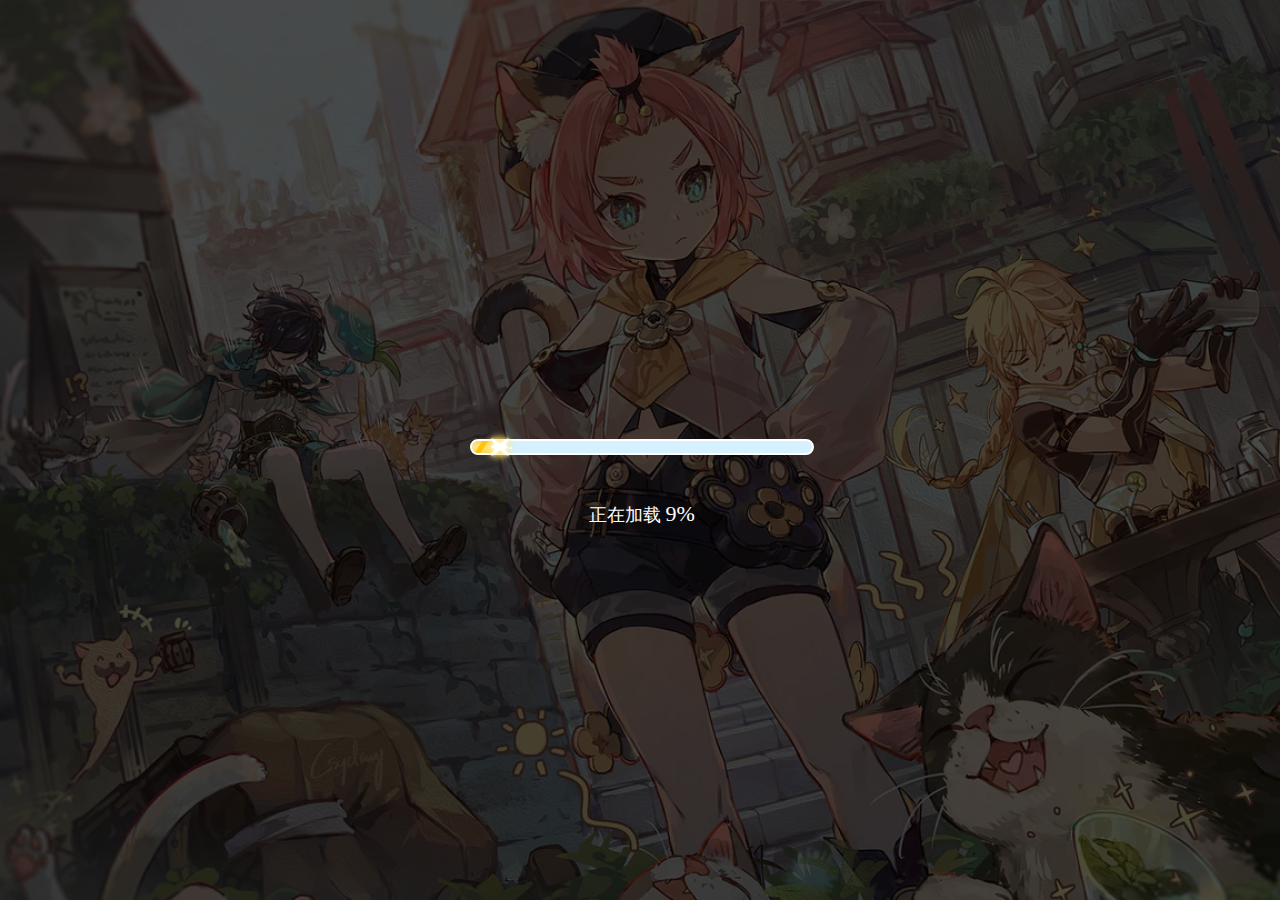
==== swf-games/commando-assault/index.html @ 3fae7e8c "feat: 更新了部分文章" ====
<html>
<head>
    <style>
        body{
            margin: 0;
            padding: 0;
        }
        #loading{
            width: 100%;
            height: 100%;
            position: fixed;
            background: #000;
            z-index: 99;
            display: flex;
            flex-direction: column;
            justify-content: center;
            align-items: center;
        }
        #loading div{
            color: #fff;
            text-align:center;
            width: 81px;
            height: 22px;
            animation: 10s wordsLoop linear infinite normal
        }
    </style>
<meta http-equiv="Content-Type" content="text/html; charset=utf-8"/>
</head>
<body>
<div id="container"></div>
</body>
<script>
    /**
     * url参数获取方法
     * @param objName
     * @returns
     */
    function GetRequestParam(param){
        try {
            var reg = new RegExp("(^|&)" + param + "=([^&]*)(&|$)", "i");
            var r = window.location.search.substr(1).match(reg);
            if (r != null) return unescape(r[2]);
            return '';
        } catch (_e) {
            return '';
        }
    }
    window.flashPath = GetRequestParam('flashPath')
    window.RufflePlayer = window.RufflePlayer || {};
    window.RufflePlayer.config = {
        "autoplay":"on",
        "unmuteOverlay": "hidden",
    };
    window.playstatus = 0;
    window.addEventListener("load", (event) => {
        const ruffle = window.RufflePlayer.newest();
        window.player = ruffle.createPlayer();
        const container = document.getElementById("container");
        container.appendChild(player);
        player.style.height = "100%";
        player.style.width = "100%";
        player.load("./commando-assault.swf").then(() => {
            console.info("Ruffle successfully loaded the file");
        }).catch((e) => {
            console.error(`Ruffle failed to load the file: ${e}`);
        });
        var b = setInterval(function(){
            window.playstatus = player.readyState;
            if(window.playstatus == 2) {
                clearInterval(b);
                window.parent.postMessage({type:"playstatus",data:'1'})
            }
        }, 500);
    });
</script>
<script>
    function loadingRandom(){
    if(n<95){
        n += Math.floor(Math.random()*6);
    }else if(n==99){

    }
    else {
        if(Math.floor(Math.random())*10<5){
            n++
        }
    }
    if(n >= 100 || n < 0 || window.playstatus == 2){
        document.getElementsByClassName("progress_actived")[0].style.width='100%'
        document.getElementsByClassName("loading_bottom")[0].children[0].innerText='100%'
        clearInterval(a);
        setTimeout(function () {
            document.getElementsByClassName('loading')[0].style.display='none'
            document.querySelector("#container > ruffle-player").shadowRoot.querySelector("#context-menu").remove()
        },1000)
        window.parent.postMessage({gameKeyBtnShow:"show"});
        console.log('加载成功')
    }else{
        document.getElementsByClassName("progress_actived")[0].style.width=n+'%'
        document.getElementsByClassName("loading_bottom")[0].children[0].innerText=n+'%';
    }
}
    let loadingCss = document.createElement('link')
    loadingCss.href='../play-1.css'
    loadingCss.rel = "stylesheet"
    let loadingDom = document.createElement('div')
    loadingDom.className='loading'
    loadingDom.innerHTML='\n' +
        '                <div class="loading_con">\n' +
        '            <div class="progress">\n' +
        '\n' +
        '            <div class="progress_actived">\n' +
        '            <i class="star_b"></i>\n' +
        '                <i class="star_s star_s1"></i>\n' +
        '                <i class="star_s star_s2"></i>\n' +
        '                <i class="star_s star_s3"></i>\n' +
        '                <i class="star_s star_s4"></i>\n' +
        '                <i class="star_s star_s5"></i>\n' +
        '                <i class="star_s star_s6"></i>\n' +
        '                <i class="star_s star_s7"></i>\n' +
        '                <i class="star_s star_s8"></i>\n' +
        '                <i class="star_s star_s9"></i>\n' +
        '                <i class="star_s star_s10"></i>\n' +
        '                <i class="star_s star_s11"></i>\n' +
        '                </div>\n' +
        '                <p class="loading_bottom">正在加载 <span>0%</span></p>\n' +
        '            </div>\n' +
        '            </div>\n'
    document.getElementsByTagName('head')[0].appendChild(loadingCss)
    document.getElementsByTagName('body')[0].appendChild(loadingDom)
    document.getElementsByClassName('loading')[0].style.display='block'
    let n = 0
    loadingRandom()
    let a = setInterval(function(){
        loadingRandom()
    }, 200);
</script>
<script>

</script>
<script src="../ruffleJs/ruffle.js"></script>
</html>
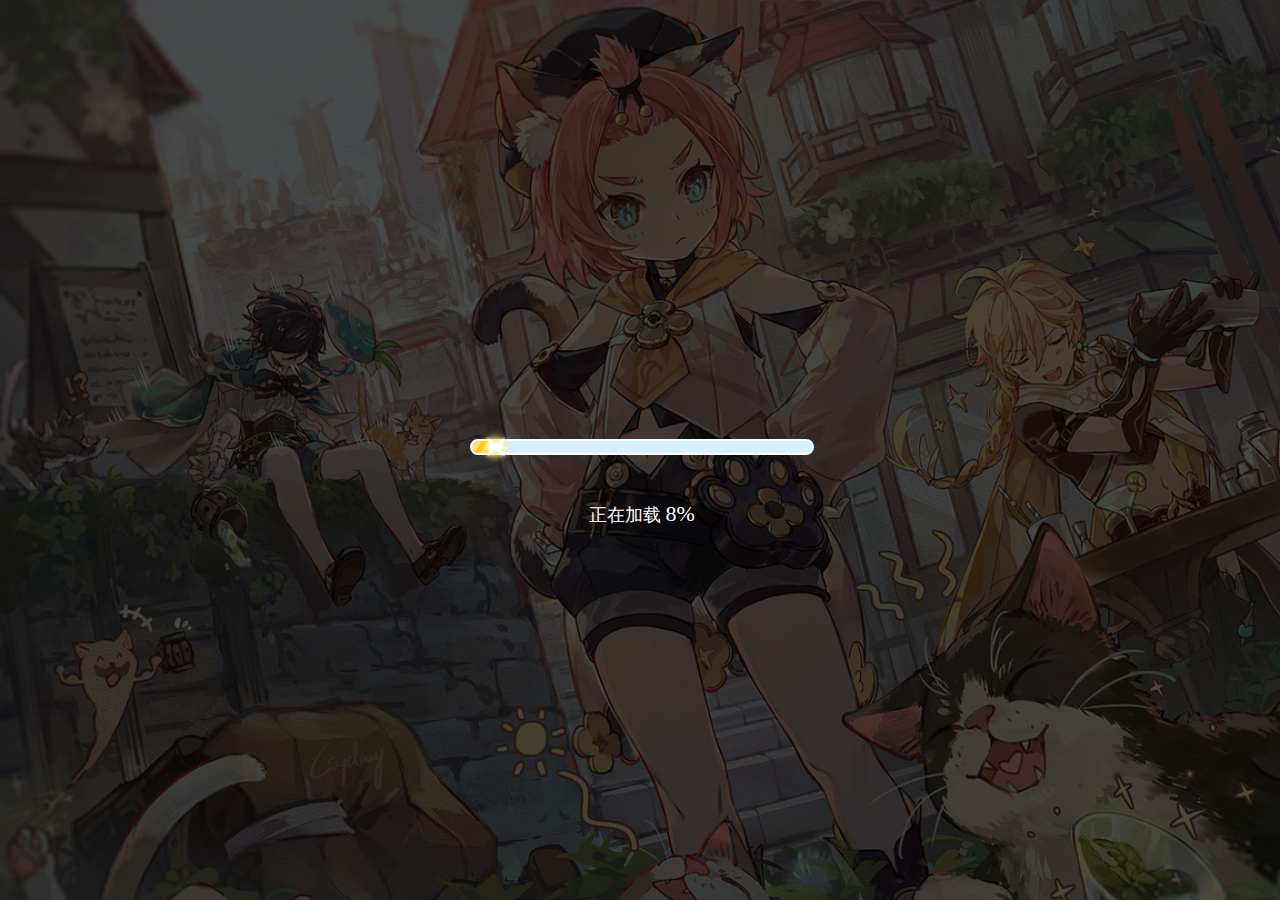
==== commit 807d2d06: "feat: 更新了部分文章" ====
--- a/swf-games/commando-assault/index.html
+++ b/swf-games/commando-assault/index.html
@@ -1,142 +1,143 @@
 <html>
 <head>
-    <style>
-        body{
-            margin: 0;
-            padding: 0;
-        }
-        #loading{
-            width: 100%;
-            height: 100%;
-            position: fixed;
-            background: #000;
-            z-index: 99;
-            display: flex;
-            flex-direction: column;
-            justify-content: center;
-            align-items: center;
-        }
-        #loading div{
-            color: #fff;
-            text-align:center;
-            width: 81px;
-            height: 22px;
-            animation: 10s wordsLoop linear infinite normal
-        }
-    </style>
-<meta http-equiv="Content-Type" content="text/html; charset=utf-8"/>
+  <style>
+    body {
+      margin: 0;
+      padding: 0;
+    }
+
+    #loading {
+      width: 100%;
+      height: 100%;
+      position: fixed;
+      background: #000;
+      z-index: 99;
+      display: flex;
+      flex-direction: column;
+      justify-content: center;
+      align-items: center;
+    }
+
+    #loading div {
+      color: #fff;
+      text-align: center;
+      width: 81px;
+      height: 22px;
+      animation: 10s wordsLoop linear infinite normal
+    }
+  </style>
+  <meta http-equiv="Content-Type" content="text/html; charset=utf-8" />
 </head>
+
 <body>
-<div id="container"></div>
+  <div id="container"></div>
 </body>
+<script src="../ruffleJs/ruffle.js"></script>
 <script>
-    /**
-     * url参数获取方法
-     * @param objName
-     * @returns
-     */
-    function GetRequestParam(param){
-        try {
-            var reg = new RegExp("(^|&)" + param + "=([^&]*)(&|$)", "i");
-            var r = window.location.search.substr(1).match(reg);
-            if (r != null) return unescape(r[2]);
-            return '';
-        } catch (_e) {
-            return '';
-        }
+  /**
+   * url参数获取方法
+   * @param objName
+   * @returns
+   */
+  function GetRequestParam(param) {
+    try {
+      var reg = new RegExp("(^|&)" + param + "=([^&]*)(&|$)", "i");
+      var r = window.location.search.substr(1).match(reg);
+      if (r != null) return unescape(r[2]);
+      return '';
+    } catch (_e) {
+      return '';
     }
-    window.flashPath = GetRequestParam('flashPath')
-    window.RufflePlayer = window.RufflePlayer || {};
-    window.RufflePlayer.config = {
-        "autoplay":"on",
-        "unmuteOverlay": "hidden",
-    };
-    window.playstatus = 0;
-    window.addEventListener("load", (event) => {
-        const ruffle = window.RufflePlayer.newest();
-        window.player = ruffle.createPlayer();
-        const container = document.getElementById("container");
-        container.appendChild(player);
-        player.style.height = "100%";
-        player.style.width = "100%";
-        player.load("./commando-assault.swf").then(() => {
-            console.info("Ruffle successfully loaded the file");
-        }).catch((e) => {
-            console.error(`Ruffle failed to load the file: ${e}`);
-        });
-        var b = setInterval(function(){
-            window.playstatus = player.readyState;
-            if(window.playstatus == 2) {
-                clearInterval(b);
-                window.parent.postMessage({type:"playstatus",data:'1'})
-            }
-        }, 500);
+  }
+  window.flashPath = GetRequestParam('flashPath')
+  window.RufflePlayer = window.RufflePlayer || {};
+  window.RufflePlayer.config = {
+    "autoplay": "on",
+    "unmuteOverlay": "hidden",
+  };
+  window.playstatus = 0;
+  window.addEventListener("load", (event) => {
+    const ruffle = window.RufflePlayer.newest();
+    window.player = ruffle.createPlayer();
+    const container = document.getElementById("container");
+    container.appendChild(player);
+    player.style.height = "100%";
+    player.style.width = "100%";
+    player.load("./commando-assault.swf").then(() => {
+      console.info("Ruffle successfully loaded the file");
+    }).catch((e) => {
+      console.error(`Ruffle failed to load the file: ${e}`);
     });
+    var b = setInterval(function () {
+      window.playstatus = player.readyState;
+      if (window.playstatus == 2) {
+        clearInterval(b);
+        window.parent.postMessage({ type: "playstatus", data: '1' })
+      }
+    }, 500);
+  });
 </script>
 <script>
-    function loadingRandom(){
-    if(n<95){
-        n += Math.floor(Math.random()*6);
-    }else if(n==99){
+  function loadingRandom() {
+    if (n < 95) {
+      n += Math.floor(Math.random() * 6);
+    } else if (n == 99) {
 
     }
     else {
-        if(Math.floor(Math.random())*10<5){
-            n++
-        }
+      if (Math.floor(Math.random()) * 10 < 5) {
+        n++
+      }
     }
-    if(n >= 100 || n < 0 || window.playstatus == 2){
-        document.getElementsByClassName("progress_actived")[0].style.width='100%'
-        document.getElementsByClassName("loading_bottom")[0].children[0].innerText='100%'
-        clearInterval(a);
-        setTimeout(function () {
-            document.getElementsByClassName('loading')[0].style.display='none'
-            document.querySelector("#container > ruffle-player").shadowRoot.querySelector("#context-menu").remove()
-        },1000)
-        window.parent.postMessage({gameKeyBtnShow:"show"});
-        console.log('加载成功')
-    }else{
-        document.getElementsByClassName("progress_actived")[0].style.width=n+'%'
-        document.getElementsByClassName("loading_bottom")[0].children[0].innerText=n+'%';
+    if (n >= 100 || n < 0 || window.playstatus == 2) {
+      document.getElementsByClassName("progress_actived")[0].style.width = '100%'
+      document.getElementsByClassName("loading_bottom")[0].children[0].innerText = '100%'
+      clearInterval(a);
+      setTimeout(function () {
+        document.getElementsByClassName('loading')[0].style.display = 'none'
+        document.querySelector("#container > ruffle-player").shadowRoot.querySelector("#context-menu").remove()
+      }, 1000)
+      window.parent.postMessage({ gameKeyBtnShow: "show" });
+      console.log('加载成功')
+    } else {
+      document.getElementsByClassName("progress_actived")[0].style.width = n + '%'
+      document.getElementsByClassName("loading_bottom")[0].children[0].innerText = n + '%';
     }
-}
-    let loadingCss = document.createElement('link')
-    loadingCss.href='../play-1.css'
-    loadingCss.rel = "stylesheet"
-    let loadingDom = document.createElement('div')
-    loadingDom.className='loading'
-    loadingDom.innerHTML='\n' +
-        '                <div class="loading_con">\n' +
-        '            <div class="progress">\n' +
-        '\n' +
-        '            <div class="progress_actived">\n' +
-        '            <i class="star_b"></i>\n' +
-        '                <i class="star_s star_s1"></i>\n' +
-        '                <i class="star_s star_s2"></i>\n' +
-        '                <i class="star_s star_s3"></i>\n' +
-        '                <i class="star_s star_s4"></i>\n' +
-        '                <i class="star_s star_s5"></i>\n' +
-        '                <i class="star_s star_s6"></i>\n' +
-        '                <i class="star_s star_s7"></i>\n' +
-        '                <i class="star_s star_s8"></i>\n' +
-        '                <i class="star_s star_s9"></i>\n' +
-        '                <i class="star_s star_s10"></i>\n' +
-        '                <i class="star_s star_s11"></i>\n' +
-        '                </div>\n' +
-        '                <p class="loading_bottom">正在加载 <span>0%</span></p>\n' +
-        '            </div>\n' +
-        '            </div>\n'
-    document.getElementsByTagName('head')[0].appendChild(loadingCss)
-    document.getElementsByTagName('body')[0].appendChild(loadingDom)
-    document.getElementsByClassName('loading')[0].style.display='block'
-    let n = 0
+  }
+  let loadingCss = document.createElement('link')
+  loadingCss.href = '../play-1.css'
+  loadingCss.rel = "stylesheet"
+  let loadingDom = document.createElement('div')
+  loadingDom.className = 'loading'
+  loadingDom.innerHTML = '\n' +
+    '                <div class="loading_con">\n' +
+    '            <div class="progress">\n' +
+    '\n' +
+    '            <div class="progress_actived">\n' +
+    '            <i class="star_b"></i>\n' +
+    '                <i class="star_s star_s1"></i>\n' +
+    '                <i class="star_s star_s2"></i>\n' +
+    '                <i class="star_s star_s3"></i>\n' +
+    '                <i class="star_s star_s4"></i>\n' +
+    '                <i class="star_s star_s5"></i>\n' +
+    '                <i class="star_s star_s6"></i>\n' +
+    '                <i class="star_s star_s7"></i>\n' +
+    '                <i class="star_s star_s8"></i>\n' +
+    '                <i class="star_s star_s9"></i>\n' +
+    '                <i class="star_s star_s10"></i>\n' +
+    '                <i class="star_s star_s11"></i>\n' +
+    '                </div>\n' +
+    '                <p class="loading_bottom">正在加载 <span>0%</span></p>\n' +
+    '            </div>\n' +
+    '            </div>\n'
+  document.getElementsByTagName('head')[0].appendChild(loadingCss)
+  document.getElementsByTagName('body')[0].appendChild(loadingDom)
+  document.getElementsByClassName('loading')[0].style.display = 'block'
+  let n = 0
+  loadingRandom()
+  let a = setInterval(function () {
     loadingRandom()
-    let a = setInterval(function(){
-        loadingRandom()
-    }, 200);
+  }, 200);
 </script>
-<script>
 
-</script>
-<script src="../ruffleJs/ruffle.js"></script>
 </html>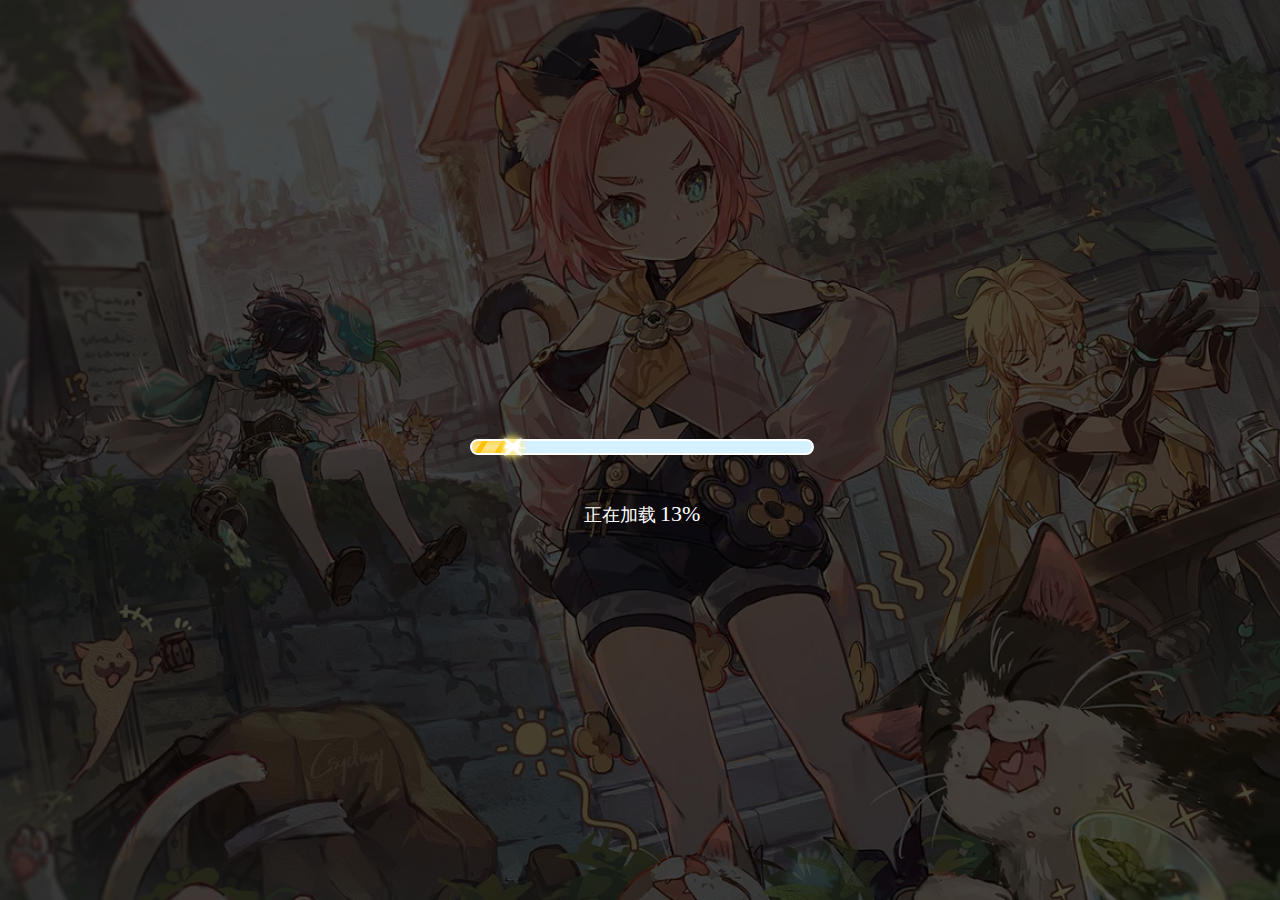
==== commit c4fd57a1: "feat: 做了点配置" ====
--- a/swf-games/commando-assault/index.html
+++ b/swf-games/commando-assault/index.html
@@ -82,7 +82,6 @@
     if (n < 95) {
       n += Math.floor(Math.random() * 6);
     } else if (n == 99) {
-
     }
     else {
       if (Math.floor(Math.random()) * 10 < 5) {
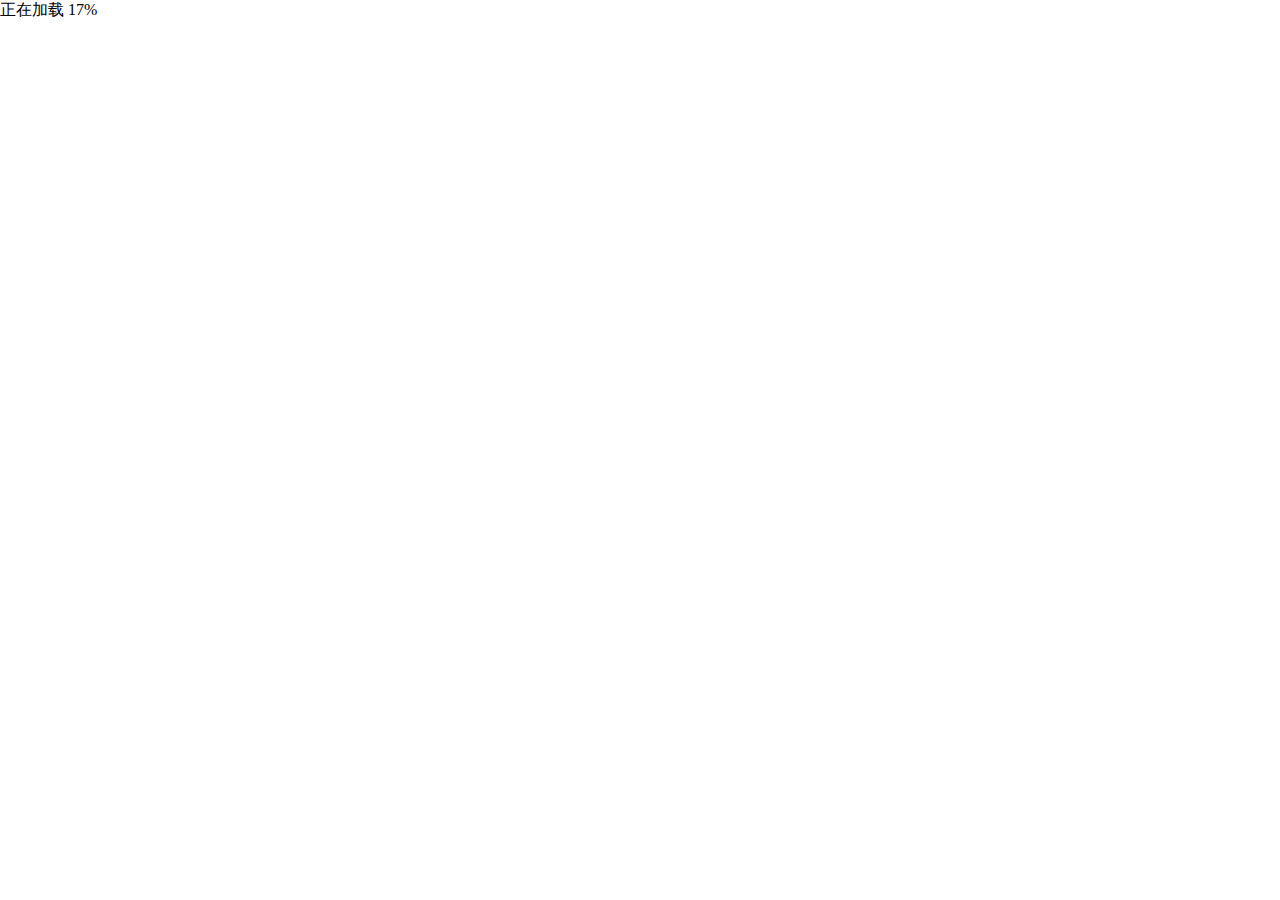
==== commit 9216b181: "feat: 做了点配置" ====
--- a/swf-games/commando-assault/index.html
+++ b/swf-games/commando-assault/index.html
@@ -32,7 +32,7 @@
 <body>
   <div id="container"></div>
 </body>
-<script src="../ruffleJs/ruffle.js"></script>
+<script src="./ruffleJs/ruffle.js"></script>
 <script>
   /**
    * url参数获取方法
@@ -104,7 +104,7 @@
     }
   }
   let loadingCss = document.createElement('link')
-  loadingCss.href = '../play-1.css'
+  loadingCss.href = './play-1.css'
   loadingCss.rel = "stylesheet"
   let loadingDom = document.createElement('div')
   loadingDom.className = 'loading'
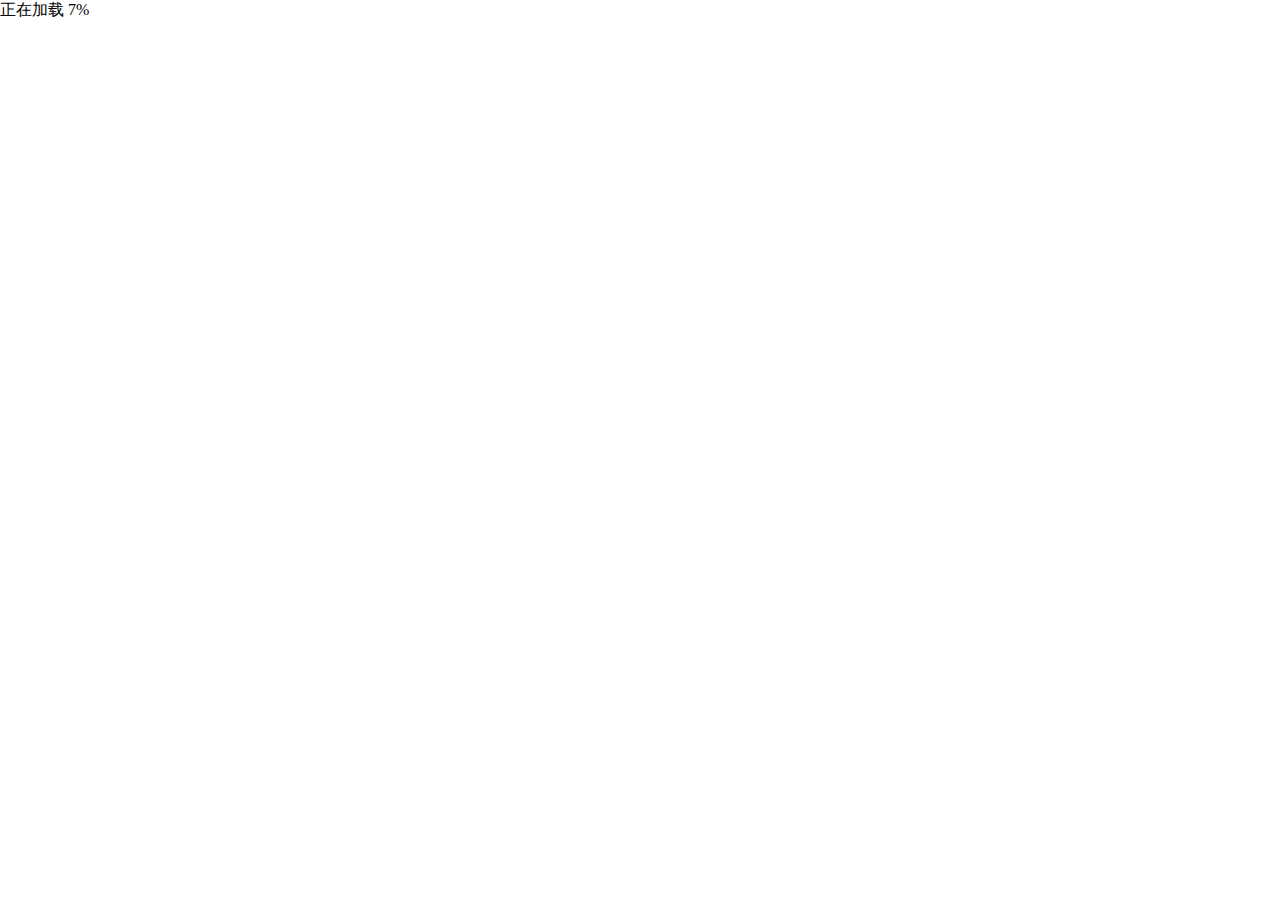
==== commit c6e285ce: "feat: 做了点配置" ====
--- a/swf-games/commando-assault/index.html
+++ b/swf-games/commando-assault/index.html
@@ -63,7 +63,7 @@
     container.appendChild(player);
     player.style.height = "100%";
     player.style.width = "100%";
-    player.load("./commando-assault.swf").then(() => {
+    player.load("./commando-assault/commando-assault.swf").then(() => {
       console.info("Ruffle successfully loaded the file");
     }).catch((e) => {
       console.error(`Ruffle failed to load the file: ${e}`);
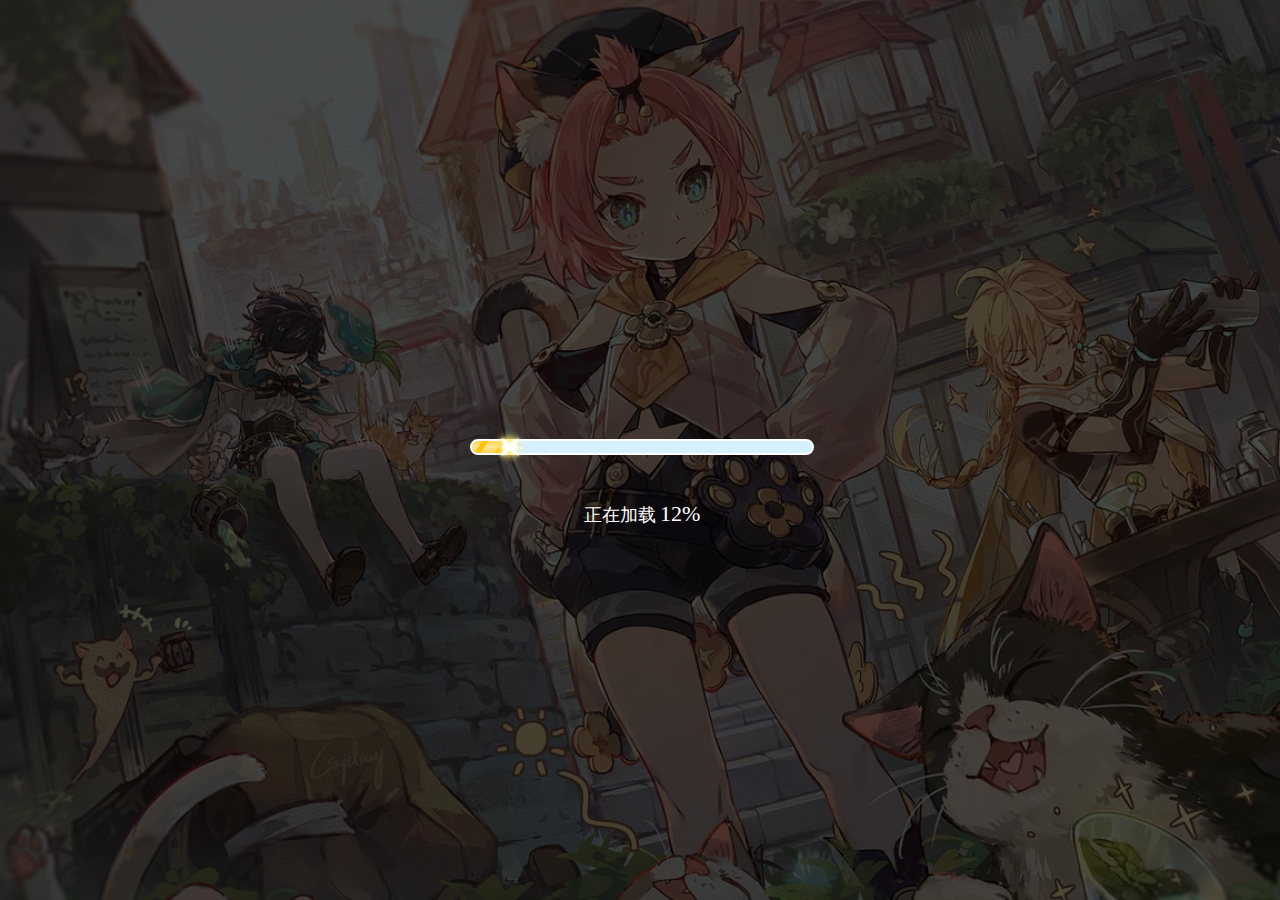
==== commit 56e62a54: "feat: 做了点配置" ====
--- a/swf-games/commando-assault/index.html
+++ b/swf-games/commando-assault/index.html
@@ -1,142 +1,142 @@
 <html>
 <head>
-  <style>
-    body {
-      margin: 0;
-      padding: 0;
+    <style>
+        body{
+            margin: 0;
+            padding: 0;
+        }
+        #loading{
+            width: 100%;
+            height: 100%;
+            position: fixed;
+            background: #000;
+            z-index: 99;
+            display: flex;
+            flex-direction: column;
+            justify-content: center;
+            align-items: center;
+        }
+        #loading div{
+            color: #fff;
+            text-align:center;
+            width: 81px;
+            height: 22px;
+            animation: 10s wordsLoop linear infinite normal
+        }
+    </style>
+<meta http-equiv="Content-Type" content="text/html; charset=utf-8"/>
+</head>
+<body>
+<div id="container"></div>
+</body>
+<script>
+    /**
+     * url参数获取方法
+     * @param objName
+     * @returns
+     */
+    function GetRequestParam(param){
+        try {
+            var reg = new RegExp("(^|&)" + param + "=([^&]*)(&|$)", "i");
+            var r = window.location.search.substr(1).match(reg);
+            if (r != null) return unescape(r[2]);
+            return '';
+        } catch (_e) {
+            return '';
+        }
     }
-
-    #loading {
-      width: 100%;
-      height: 100%;
-      position: fixed;
-      background: #000;
-      z-index: 99;
-      display: flex;
-      flex-direction: column;
-      justify-content: center;
-      align-items: center;
-    }
-
-    #loading div {
-      color: #fff;
-      text-align: center;
-      width: 81px;
-      height: 22px;
-      animation: 10s wordsLoop linear infinite normal
-    }
-  </style>
-  <meta http-equiv="Content-Type" content="text/html; charset=utf-8" />
-</head>
-
-<body>
-  <div id="container"></div>
-</body>
-<script src="./ruffleJs/ruffle.js"></script>
-<script>
-  /**
-   * url参数获取方法
-   * @param objName
-   * @returns
-   */
-  function GetRequestParam(param) {
-    try {
-      var reg = new RegExp("(^|&)" + param + "=([^&]*)(&|$)", "i");
-      var r = window.location.search.substr(1).match(reg);
-      if (r != null) return unescape(r[2]);
-      return '';
-    } catch (_e) {
-      return '';
-    }
-  }
-  window.flashPath = GetRequestParam('flashPath')
-  window.RufflePlayer = window.RufflePlayer || {};
-  window.RufflePlayer.config = {
-    "autoplay": "on",
-    "unmuteOverlay": "hidden",
-  };
-  window.playstatus = 0;
-  window.addEventListener("load", (event) => {
-    const ruffle = window.RufflePlayer.newest();
-    window.player = ruffle.createPlayer();
-    const container = document.getElementById("container");
-    container.appendChild(player);
-    player.style.height = "100%";
-    player.style.width = "100%";
-    player.load("./commando-assault/commando-assault.swf").then(() => {
-      console.info("Ruffle successfully loaded the file");
-    }).catch((e) => {
-      console.error(`Ruffle failed to load the file: ${e}`);
+    window.flashPath = GetRequestParam('flashPath')
+    window.RufflePlayer = window.RufflePlayer || {};
+    window.RufflePlayer.config = {
+        "autoplay":"on",
+        "unmuteOverlay": "hidden",
+    };
+    window.playstatus = 0;
+    window.addEventListener("load", (event) => {
+        const ruffle = window.RufflePlayer.newest();
+        window.player = ruffle.createPlayer();
+        const container = document.getElementById("container");
+        container.appendChild(player);
+        player.style.height = "100%";
+        player.style.width = "100%";
+        player.load("./commando-assault.swf").then(() => {
+            console.info("Ruffle successfully loaded the file");
+        }).catch((e) => {
+            console.error(`Ruffle failed to load the file: ${e}`);
+        });
+        var b = setInterval(function(){
+            window.playstatus = player.readyState;
+            if(window.playstatus == 2) {
+                clearInterval(b);
+                window.parent.postMessage({type:"playstatus",data:'1'})
+            }
+        }, 500);
     });
-    var b = setInterval(function () {
-      window.playstatus = player.readyState;
-      if (window.playstatus == 2) {
-        clearInterval(b);
-        window.parent.postMessage({ type: "playstatus", data: '1' })
-      }
-    }, 500);
-  });
 </script>
 <script>
-  function loadingRandom() {
-    if (n < 95) {
-      n += Math.floor(Math.random() * 6);
-    } else if (n == 99) {
+    function loadingRandom(){
+    if(n<95){
+        n += Math.floor(Math.random()*6);
+    }else if(n==99){
+
     }
     else {
-      if (Math.floor(Math.random()) * 10 < 5) {
-        n++
-      }
+        if(Math.floor(Math.random())*10<5){
+            n++
+        }
     }
-    if (n >= 100 || n < 0 || window.playstatus == 2) {
-      document.getElementsByClassName("progress_actived")[0].style.width = '100%'
-      document.getElementsByClassName("loading_bottom")[0].children[0].innerText = '100%'
-      clearInterval(a);
-      setTimeout(function () {
-        document.getElementsByClassName('loading')[0].style.display = 'none'
-        document.querySelector("#container > ruffle-player").shadowRoot.querySelector("#context-menu").remove()
-      }, 1000)
-      window.parent.postMessage({ gameKeyBtnShow: "show" });
-      console.log('加载成功')
-    } else {
-      document.getElementsByClassName("progress_actived")[0].style.width = n + '%'
-      document.getElementsByClassName("loading_bottom")[0].children[0].innerText = n + '%';
+    if(n >= 100 || n < 0 || window.playstatus == 2){
+        document.getElementsByClassName("progress_actived")[0].style.width='100%'
+        document.getElementsByClassName("loading_bottom")[0].children[0].innerText='100%'
+        clearInterval(a);
+        setTimeout(function () {
+            document.getElementsByClassName('loading')[0].style.display='none'
+            document.querySelector("#container > ruffle-player").shadowRoot.querySelector("#context-menu").remove()
+        },1000)
+        window.parent.postMessage({gameKeyBtnShow:"show"});
+        console.log('加载成功')
+    }else{
+        document.getElementsByClassName("progress_actived")[0].style.width=n+'%'
+        document.getElementsByClassName("loading_bottom")[0].children[0].innerText=n+'%';
     }
-  }
-  let loadingCss = document.createElement('link')
-  loadingCss.href = './play-1.css'
-  loadingCss.rel = "stylesheet"
-  let loadingDom = document.createElement('div')
-  loadingDom.className = 'loading'
-  loadingDom.innerHTML = '\n' +
-    '                <div class="loading_con">\n' +
-    '            <div class="progress">\n' +
-    '\n' +
-    '            <div class="progress_actived">\n' +
-    '            <i class="star_b"></i>\n' +
-    '                <i class="star_s star_s1"></i>\n' +
-    '                <i class="star_s star_s2"></i>\n' +
-    '                <i class="star_s star_s3"></i>\n' +
-    '                <i class="star_s star_s4"></i>\n' +
-    '                <i class="star_s star_s5"></i>\n' +
-    '                <i class="star_s star_s6"></i>\n' +
-    '                <i class="star_s star_s7"></i>\n' +
-    '                <i class="star_s star_s8"></i>\n' +
-    '                <i class="star_s star_s9"></i>\n' +
-    '                <i class="star_s star_s10"></i>\n' +
-    '                <i class="star_s star_s11"></i>\n' +
-    '                </div>\n' +
-    '                <p class="loading_bottom">正在加载 <span>0%</span></p>\n' +
-    '            </div>\n' +
-    '            </div>\n'
-  document.getElementsByTagName('head')[0].appendChild(loadingCss)
-  document.getElementsByTagName('body')[0].appendChild(loadingDom)
-  document.getElementsByClassName('loading')[0].style.display = 'block'
-  let n = 0
-  loadingRandom()
-  let a = setInterval(function () {
+}
+    let loadingCss = document.createElement('link')
+    loadingCss.href='../play-1.css'
+    loadingCss.rel = "stylesheet"
+    let loadingDom = document.createElement('div')
+    loadingDom.className='loading'
+    loadingDom.innerHTML='\n' +
+        '                <div class="loading_con">\n' +
+        '            <div class="progress">\n' +
+        '\n' +
+        '            <div class="progress_actived">\n' +
+        '            <i class="star_b"></i>\n' +
+        '                <i class="star_s star_s1"></i>\n' +
+        '                <i class="star_s star_s2"></i>\n' +
+        '                <i class="star_s star_s3"></i>\n' +
+        '                <i class="star_s star_s4"></i>\n' +
+        '                <i class="star_s star_s5"></i>\n' +
+        '                <i class="star_s star_s6"></i>\n' +
+        '                <i class="star_s star_s7"></i>\n' +
+        '                <i class="star_s star_s8"></i>\n' +
+        '                <i class="star_s star_s9"></i>\n' +
+        '                <i class="star_s star_s10"></i>\n' +
+        '                <i class="star_s star_s11"></i>\n' +
+        '                </div>\n' +
+        '                <p class="loading_bottom">正在加载 <span>0%</span></p>\n' +
+        '            </div>\n' +
+        '            </div>\n'
+    document.getElementsByTagName('head')[0].appendChild(loadingCss)
+    document.getElementsByTagName('body')[0].appendChild(loadingDom)
+    document.getElementsByClassName('loading')[0].style.display='block'
+    let n = 0
     loadingRandom()
-  }, 200);
+    let a = setInterval(function(){
+        loadingRandom()
+    }, 200);
 </script>
+<script>
 
+</script>
+<script src="../ruffleJs/ruffle.js"></script>
 </html>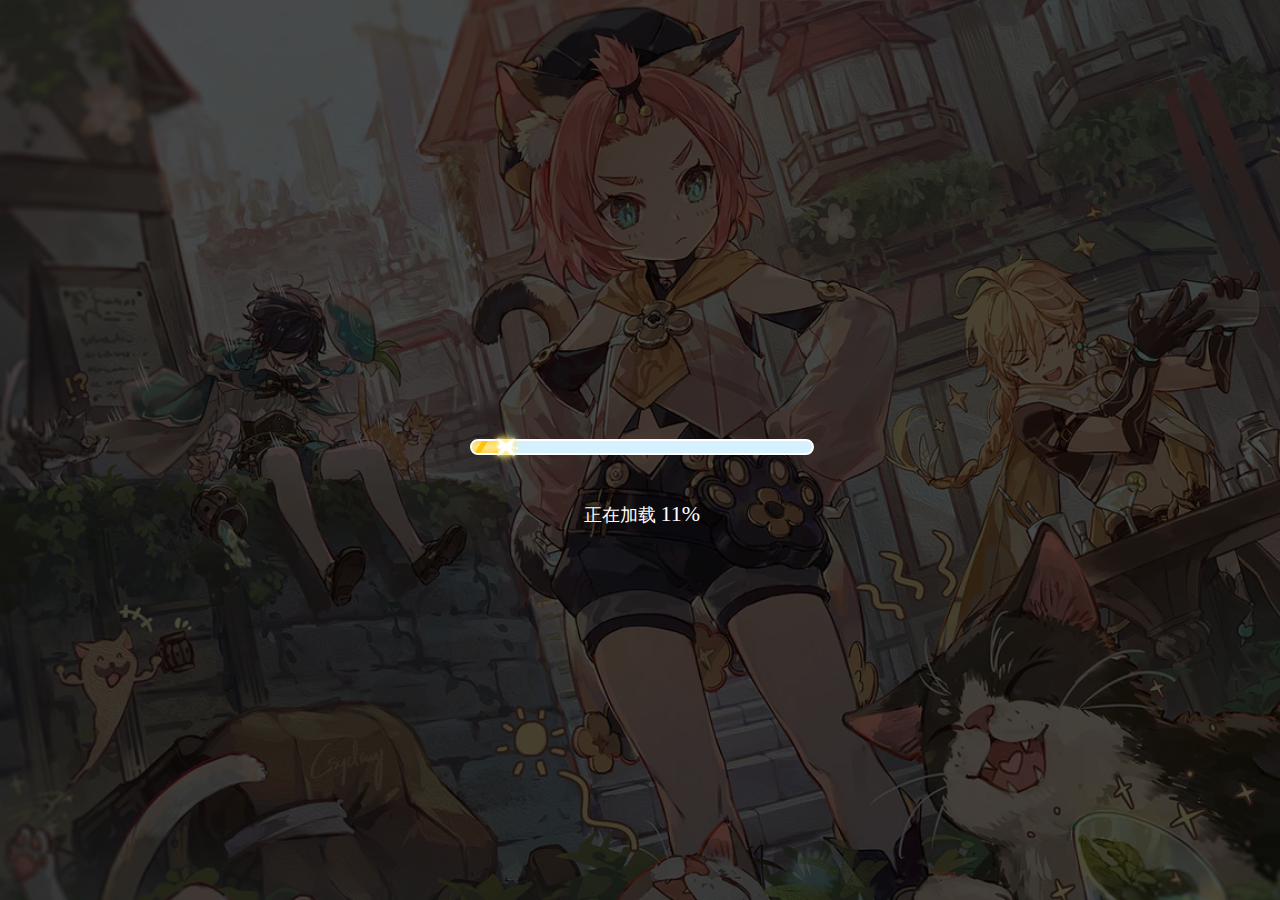
==== commit ac186b81: "feat: 做了点配置" ====
--- a/swf-games/commando-assault/index.html
+++ b/swf-games/commando-assault/index.html
@@ -28,6 +28,44 @@
 </head>
 <body>
 <div id="container"></div>
+<!-- Code injected by live-server -->
+<script>
+	// <![CDATA[  <-- For SVG support
+	if ('WebSocket' in window) {
+		(function () {
+			function refreshCSS() {
+				var sheets = [].slice.call(document.getElementsByTagName("link"));
+				var head = document.getElementsByTagName("head")[0];
+				for (var i = 0; i < sheets.length; ++i) {
+					var elem = sheets[i];
+					var parent = elem.parentElement || head;
+					parent.removeChild(elem);
+					var rel = elem.rel;
+					if (elem.href && typeof rel != "string" || rel.length == 0 || rel.toLowerCase() == "stylesheet") {
+						var url = elem.href.replace(/(&|\?)_cacheOverride=\d+/, '');
+						elem.href = url + (url.indexOf('?') >= 0 ? '&' : '?') + '_cacheOverride=' + (new Date().valueOf());
+					}
+					parent.appendChild(elem);
+				}
+			}
+			var protocol = window.location.protocol === 'http:' ? 'ws://' : 'wss://';
+			var address = protocol + window.location.host + window.location.pathname + '/ws';
+			var socket = new WebSocket(address);
+			socket.onmessage = function (msg) {
+				if (msg.data == 'reload') window.location.reload();
+				else if (msg.data == 'refreshcss') refreshCSS();
+			};
+			if (sessionStorage && !sessionStorage.getItem('IsThisFirstTime_Log_From_LiveServer')) {
+				console.log('Live reload enabled.');
+				sessionStorage.setItem('IsThisFirstTime_Log_From_LiveServer', true);
+			}
+		})();
+	}
+	else {
+		console.error('Upgrade your browser. This Browser is NOT supported WebSocket for Live-Reloading.');
+	}
+	// ]]>
+</script>
 </body>
 <script>
     /**
